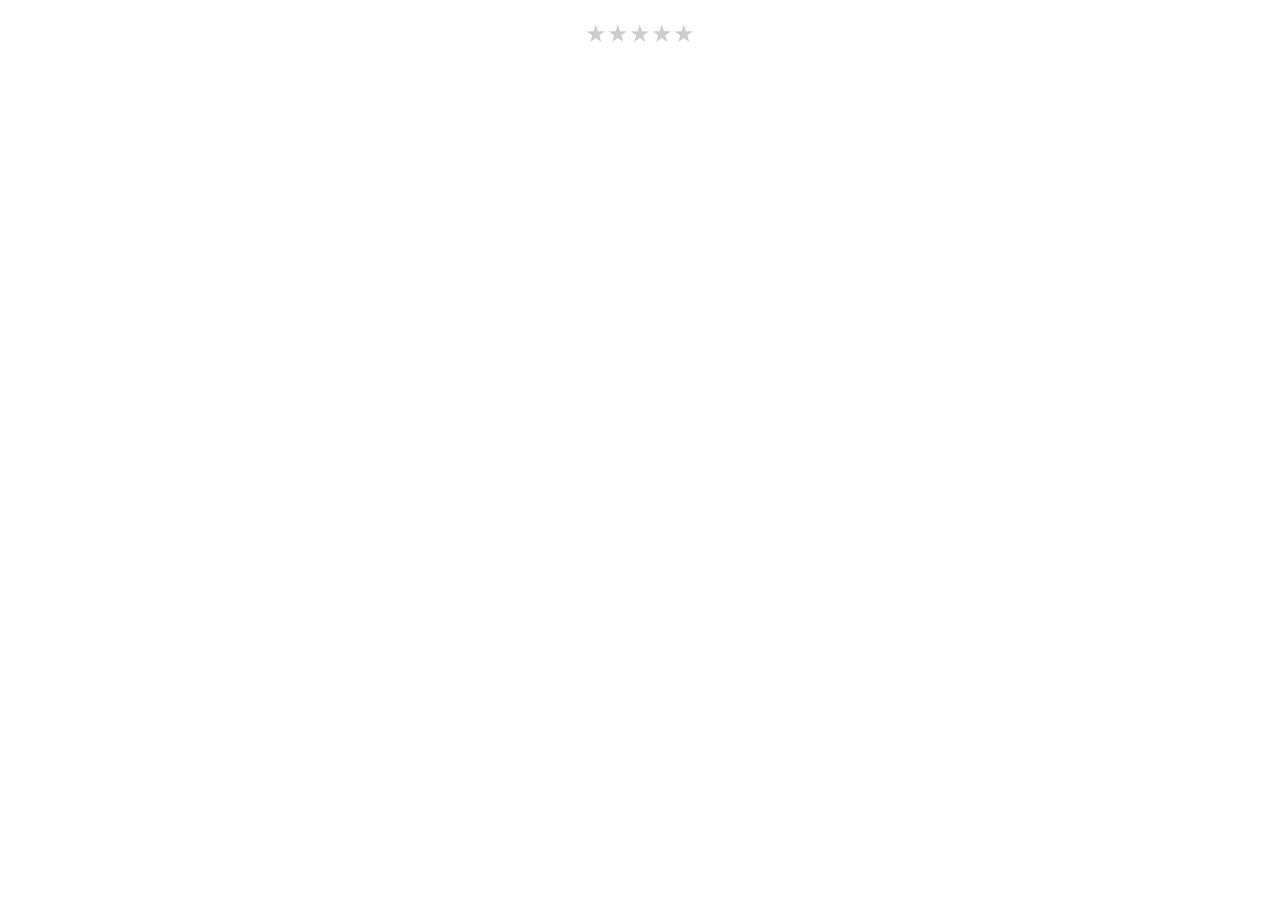
==== index.html @ 84747fa0 "Update index.html" ====
<!DOCTYPE html>
<html lang="en">
<head>
  <meta charset="UTF-8">
  <meta name="viewport" content="width=device-width, initial-scale=1.0">
  <style>
    .rating {
      display: flex;
      justify-content: center;
      margin: 20px;
    }

    .rating input {
      display: none;
    }

    .rating label {
      cursor: pointer;
      font-size: 24px;
      color: #ccc;
    }

    .rating label:before {
      content: '\2605'; /* Unicode character for a star */
    }

    .rating input:checked ~ label {
      color: #ffcc00;
    }
  </style>
</head>
<body>

  <div class="rating">
    <input type="radio" id="star5" name="rating" value="5" /><label for="star5"></label>
    <input type="radio" id="star4" name="rating" value="4" /><label for="star4"></label>
    <input type="radio" id="star3" name="rating" value="3" /><label for="star3"></label>
    <input type="radio" id="star2" name="rating" value="2" /><label for="star2"></label>
    <input type="radio" id="star1" name="rating" value="1" /><label for="star1"></label>
  </div>

  <script>
    const ratingInputs = document.querySelectorAll('.rating input');
    let selectedRating = 0;

    ratingInputs.forEach(input => {
      input.addEventListener('change', () => {
        selectedRating = input.value;
        console.log('Selected Rating:', selectedRating);
        // You can use the selectedRating variable for further processing
      });
    });
  </script>

</body>
</html>
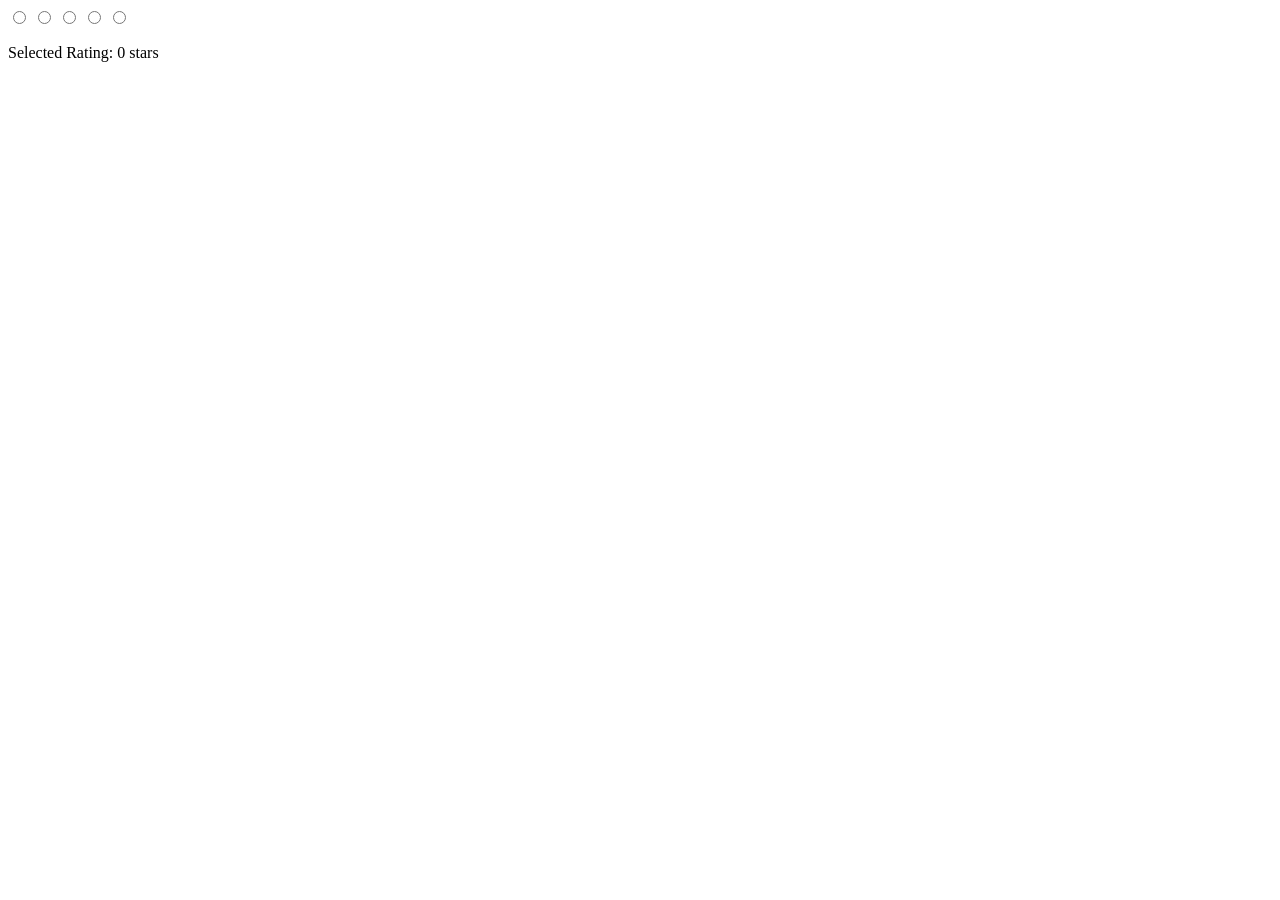
==== commit 8fcb1f5e: "Update index.html" ====
--- a/index.html
+++ b/index.html
@@ -3,31 +3,9 @@
 <head>
   <meta charset="UTF-8">
   <meta name="viewport" content="width=device-width, initial-scale=1.0">
-  <style>
-    .rating {
-      display: flex;
-      justify-content: center;
-      margin: 20px;
-    }
-
-    .rating input {
-      display: none;
-    }
-
-    .rating label {
-      cursor: pointer;
-      font-size: 24px;
-      color: #ccc;
-    }
-
-    .rating label:before {
-      content: '\2605'; /* Unicode character for a star */
-    }
-
-    .rating input:checked ~ label {
-      color: #ffcc00;
-    }
-  </style>
+  <link rel="stylesheet" href="style.css">
+  
+  
 </head>
 <body>
 
@@ -37,20 +15,12 @@
     <input type="radio" id="star3" name="rating" value="3" /><label for="star3"></label>
     <input type="radio" id="star2" name="rating" value="2" /><label for="star2"></label>
     <input type="radio" id="star1" name="rating" value="1" /><label for="star1"></label>
+    
   </div>
 
-  <script>
-    const ratingInputs = document.querySelectorAll('.rating input');
-    let selectedRating = 0;
-
-    ratingInputs.forEach(input => {
-      input.addEventListener('change', () => {
-        selectedRating = input.value;
-        console.log('Selected Rating:', selectedRating);
-        // You can use the selectedRating variable for further processing
-      });
-    });
-  </script>
+   </div>
+    <p id="selectedRating">Selected Rating: 0 stars</p>
+    <script src="script.js"></script>
 
 </body>
 </html>
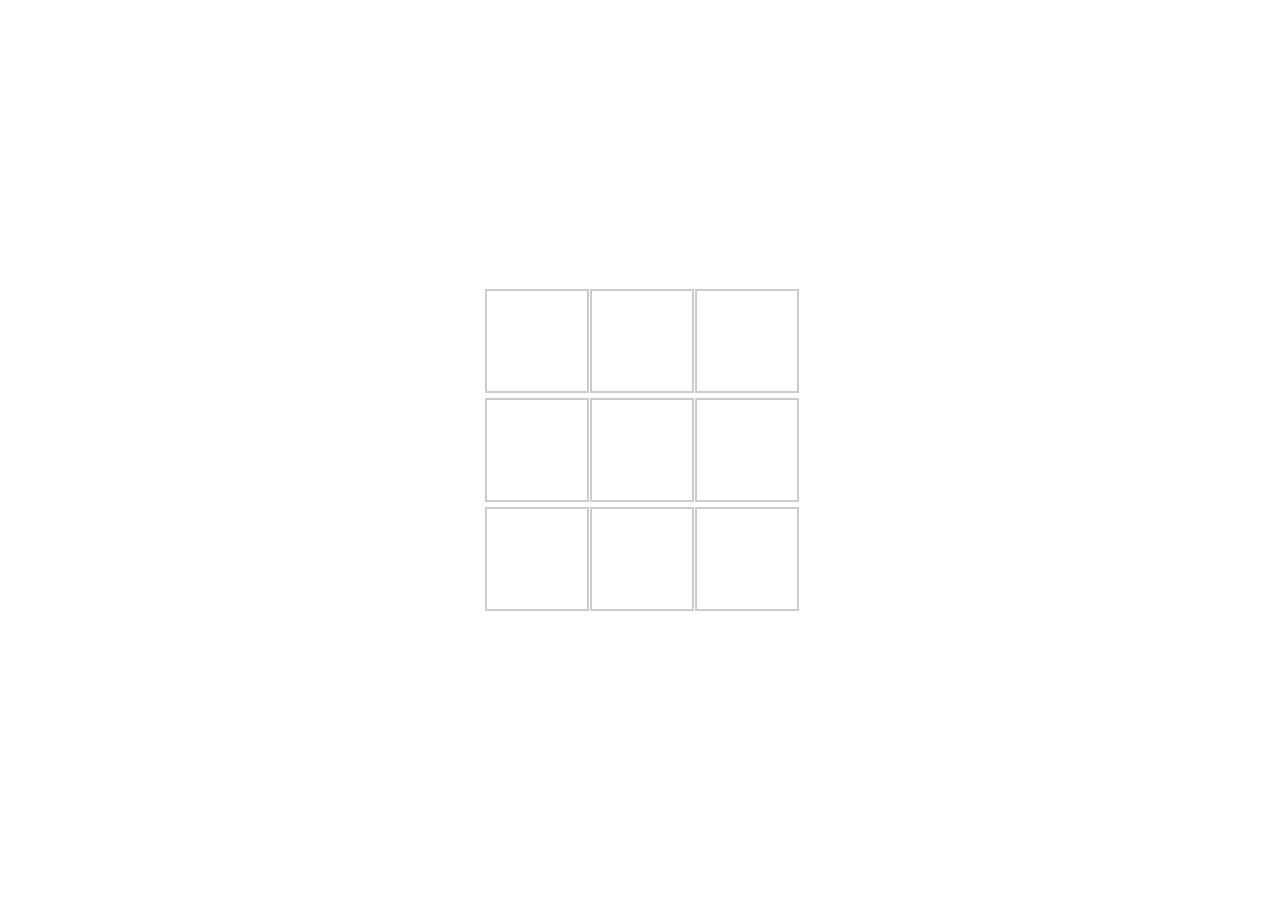
==== commit 59acd26b: "Update index.html" ====
--- a/index.html
+++ b/index.html
@@ -3,24 +3,22 @@
 <head>
   <meta charset="UTF-8">
   <meta name="viewport" content="width=device-width, initial-scale=1.0">
-  <link rel="stylesheet" href="style.css">
-  
-  
+  <link rel="stylesheet" href="styles.css">
+  <title>Tic-Tac-Toe</title>
 </head>
 <body>
-
-  <div class="rating">
-    <input type="radio" id="star5" name="rating" value="5" /><label for="star5"></label>
-    <input type="radio" id="star4" name="rating" value="4" /><label for="star4"></label>
-    <input type="radio" id="star3" name="rating" value="3" /><label for="star3"></label>
-    <input type="radio" id="star2" name="rating" value="2" /><label for="star2"></label>
-    <input type="radio" id="star1" name="rating" value="1" /><label for="star1"></label>
-    
+  <div id="board" class="board">
+    <div class="cell" data-index="0"></div>
+    <div class="cell" data-index="1"></div>
+    <div class="cell" data-index="2"></div>
+    <div class="cell" data-index="3"></div>
+    <div class="cell" data-index="4"></div>
+    <div class="cell" data-index="5"></div>
+    <div class="cell" data-index="6"></div>
+    <div class="cell" data-index="7"></div>
+    <div class="cell" data-index="8"></div>
   </div>
 
-   </div>
-    <p id="selectedRating">Selected Rating: 0 stars</p>
-    <script src="script.js"></script>
-
+  <script src="script.js"></script>
 </body>
 </html>
--- a/styles.css
+++ b/styles.css
@@ -0,0 +1,29 @@
+body {
+  display: flex;
+  justify-content: center;
+  align-items: center;
+  height: 100vh;
+  margin: 0;
+}
+
+.board {
+  display: grid;
+  grid-template-columns: repeat(3, 100px);
+  grid-gap: 5px;
+}
+
+.cell {
+  width: 100px;
+  height: 100px;
+  border: 2px solid #ccc;
+  display: flex;
+  align-items: center;
+  justify-content: center;
+  font-size: 24px;
+  cursor: pointer;
+}
+
+.cell:hover {
+  background-color: #f0f0f0;
+}
+
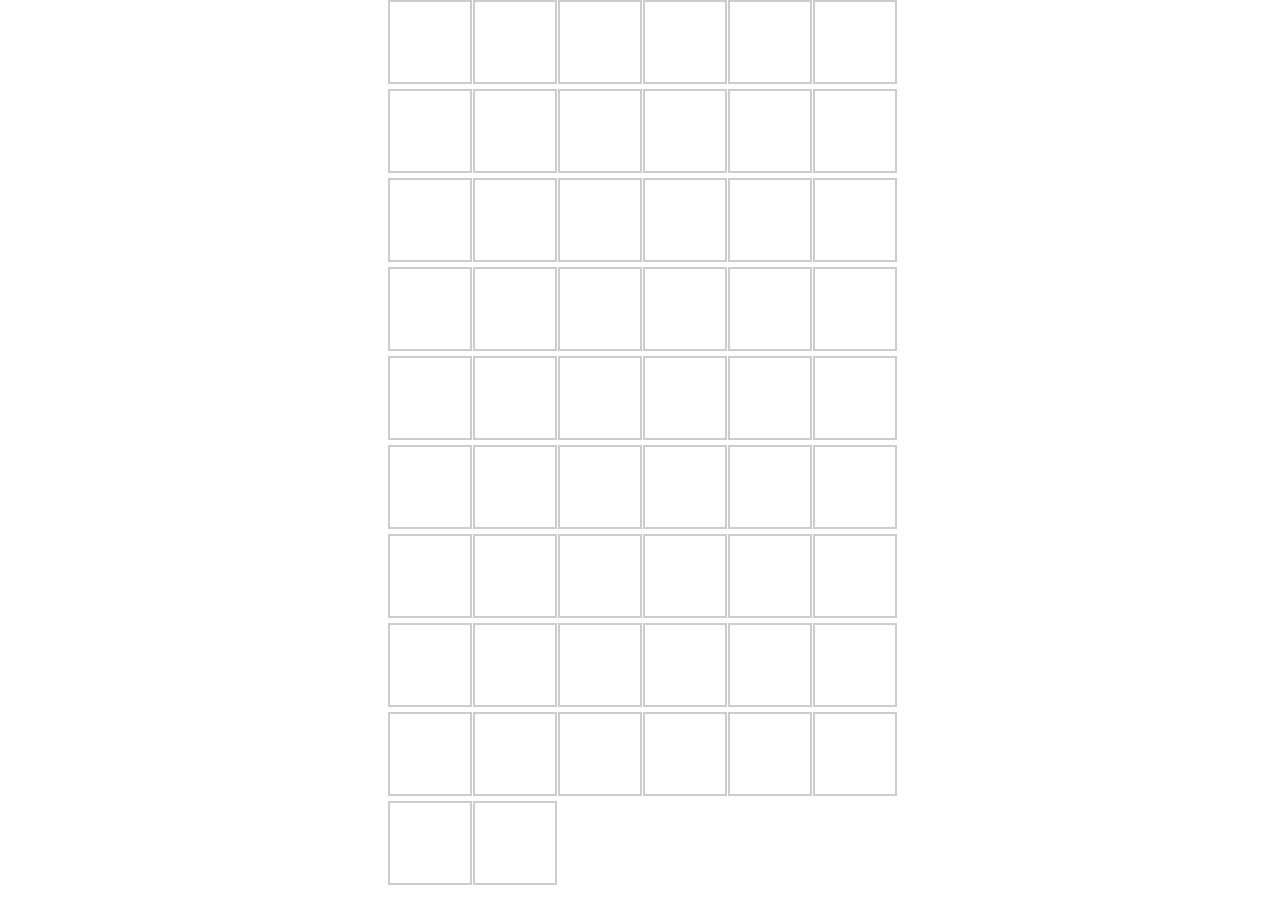
==== commit 7d9cce18: "Update index.html" ====
--- a/index.html
+++ b/index.html
@@ -4,10 +4,13 @@
   <meta charset="UTF-8">
   <meta name="viewport" content="width=device-width, initial-scale=1.0">
   <link rel="stylesheet" href="styles.css">
-  <title>Tic-Tac-Toe</title>
+  <title>Tic-Tac-Toe with Arka</title>
 </head>
 <body>
   <div id="board" class="board">
+    <!-- The 6x6 game board -->
+    <!-- Use data-index attribute to uniquely identify each cell -->
+    <!-- For simplicity, we use numbers to represent the positions -->
     <div class="cell" data-index="0"></div>
     <div class="cell" data-index="1"></div>
     <div class="cell" data-index="2"></div>
@@ -17,6 +20,53 @@
     <div class="cell" data-index="6"></div>
     <div class="cell" data-index="7"></div>
     <div class="cell" data-index="8"></div>
+    <div class="cell" data-index="9"></div>
+    <div class="cell" data-index="10"></div>
+    <div class="cell" data-index="11"></div>
+    <div class="cell" data-index="12"></div>
+    <div class="cell" data-index="13"></div>
+    <div class="cell" data-index="14"></div>
+    <div class="cell" data-index="15"></div>
+    <div class="cell" data-index="16"></div>
+    <div class="cell" data-index="17"></div>
+    <div class="cell" data-index="18"></div>
+    <div class="cell" data-index="19"></div>
+    <div class="cell" data-index="20"></div>
+    <div class="cell" data-index="21"></div>
+    <div class="cell" data-index="22"></div>
+    <div class="cell" data-index="23"></div>
+    <div class="cell" data-index="24"></div>
+    <div class="cell" data-index="25"></div>
+    <div class="cell" data-index="26"></div>
+    <div class="cell" data-index="27"></div>
+    <div class="cell" data-index="28"></div>
+    <div class="cell" data-index="29"></div>
+    <div class="cell" data-index="30"></div>
+    <div class="cell" data-index="31"></div>
+    <div class="cell" data-index="32"></div>
+    <div class="cell" data-index="33"></div>
+    <div class="cell" data-index="34"></div>
+    <div class="cell" data-index="35"></div>
+    <div class="cell" data-index="36"></div>
+    <div class="cell" data-index="37"></div>
+    <div class="cell" data-index="38"></div>
+    <div class="cell" data-index="39"></div>
+    <div class="cell" data-index="40"></div>
+    <div class="cell" data-index="41"></div>
+    <div class="cell" data-index="42"></div>
+    <div class="cell" data-index="43"></div>
+    <div class="cell" data-index="44"></div>
+    <div class="cell" data-index="45"></div>
+    <div class="cell" data-index="46"></div>
+    <div class="cell" data-index="47"></div>
+    <div class="cell" data-index="48"></div>
+    <div class="cell" data-index="49"></div>
+    <div class="cell" data-index="50"></div>
+    <div class="cell" data-index="51"></div>
+    <div class="cell" data-index="52"></div>
+    <div class="cell" data-index="53"></div>
+    <div class="cell" data-index="54"></div>
+    <div class="cell" data-index="55"></div>
   </div>
 
   <script src="script.js"></script>
--- a/styles.css
+++ b/styles.css
@@ -1,6 +1,6 @@
 body {
   display: flex;
-  justify-content: center;
+  flex-direction: column;
   align-items: center;
   height: 100vh;
   margin: 0;
@@ -8,22 +8,35 @@
 
 .board {
   display: grid;
-  grid-template-columns: repeat(3, 100px);
+  grid-template-columns: repeat(6, 80px);
   grid-gap: 5px;
+  margin-bottom: 20px;
 }
 
 .cell {
-  width: 100px;
-  height: 100px;
+  width: 80px;
+  height: 80px;
   border: 2px solid #ccc;
   display: flex;
   align-items: center;
   justify-content: center;
-  font-size: 24px;
+  font-size: 18px;
   cursor: pointer;
 }
 
 .cell:hover {
-  background-color: #f0f0f0;
+  background-color: #0d1117;
 }
 
+.info {
+  text-align: center;
+}
+
+#restartBtn {
+  margin-top: 10px;
+  padding: 5px 10px;
+  font-size: 14px;
+  cursor: pointer;
+}
+
+
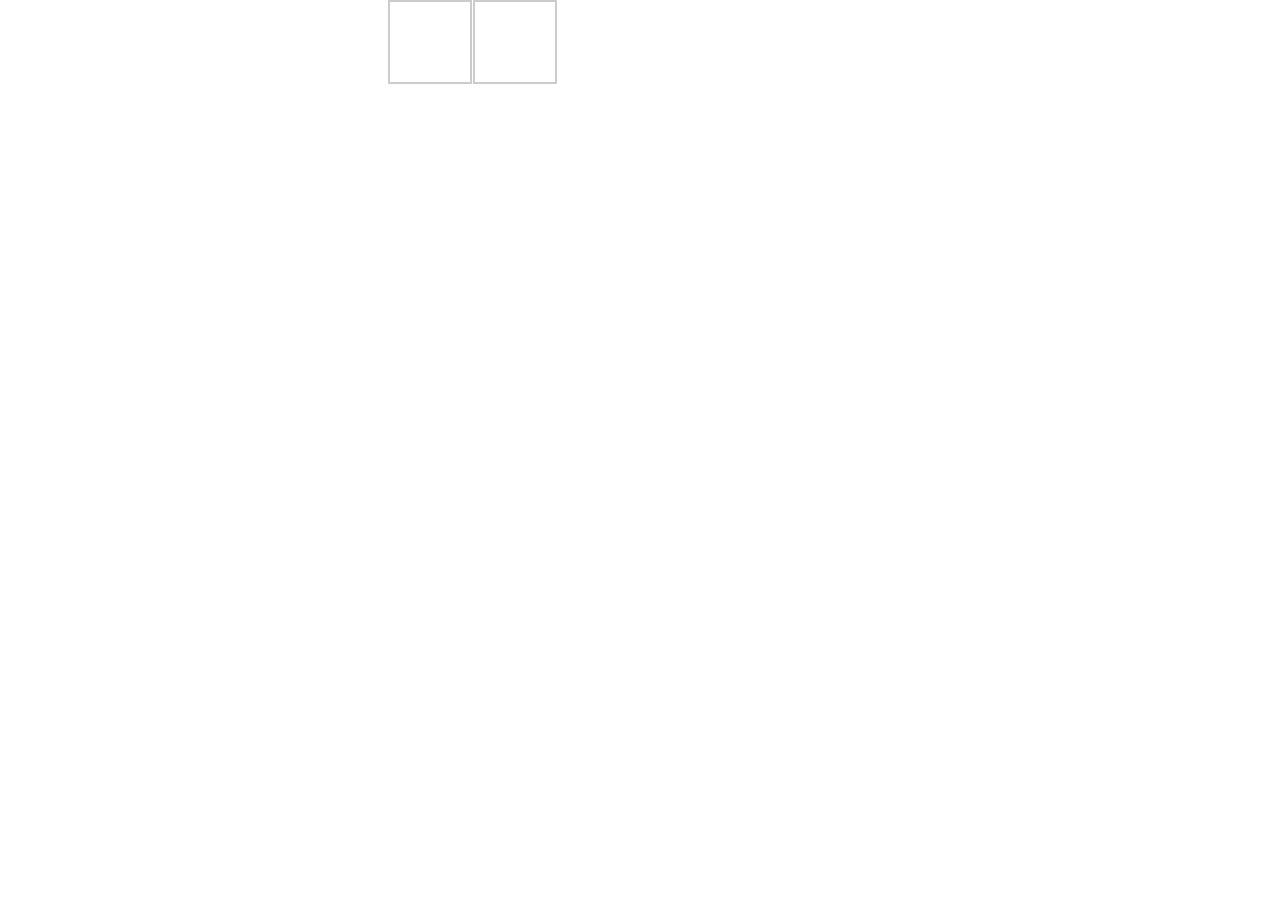
==== commit b636df3f: "Update index.html" ====
--- a/index.html
+++ b/index.html
@@ -9,66 +9,14 @@
 <body>
   <div id="board" class="board">
     <!-- The 6x6 game board -->
-    <!-- Use data-index attribute to uniquely identify each cell -->
-    <!-- For simplicity, we use numbers to represent the positions -->
-    <div class="cell" data-index="0"></div>
-    <div class="cell" data-index="1"></div>
-    <div class="cell" data-index="2"></div>
-    <div class="cell" data-index="3"></div>
-    <div class="cell" data-index="4"></div>
-    <div class="cell" data-index="5"></div>
-    <div class="cell" data-index="6"></div>
-    <div class="cell" data-index="7"></div>
-    <div class="cell" data-index="8"></div>
-    <div class="cell" data-index="9"></div>
-    <div class="cell" data-index="10"></div>
-    <div class="cell" data-index="11"></div>
-    <div class="cell" data-index="12"></div>
-    <div class="cell" data-index="13"></div>
-    <div class="cell" data-index="14"></div>
-    <div class="cell" data-index="15"></div>
-    <div class="cell" data-index="16"></div>
-    <div class="cell" data-index="17"></div>
-    <div class="cell" data-index="18"></div>
-    <div class="cell" data-index="19"></div>
-    <div class="cell" data-index="20"></div>
-    <div class="cell" data-index="21"></div>
-    <div class="cell" data-index="22"></div>
-    <div class="cell" data-index="23"></div>
-    <div class="cell" data-index="24"></div>
-    <div class="cell" data-index="25"></div>
-    <div class="cell" data-index="26"></div>
-    <div class="cell" data-index="27"></div>
-    <div class="cell" data-index="28"></div>
-    <div class="cell" data-index="29"></div>
-    <div class="cell" data-index="30"></div>
-    <div class="cell" data-index="31"></div>
-    <div class="cell" data-index="32"></div>
-    <div class="cell" data-index="33"></div>
-    <div class="cell" data-index="34"></div>
-    <div class="cell" data-index="35"></div>
-    <div class="cell" data-index="36"></div>
-    <div class="cell" data-index="37"></div>
-    <div class="cell" data-index="38"></div>
-    <div class="cell" data-index="39"></div>
-    <div class="cell" data-index="40"></div>
-    <div class="cell" data-index="41"></div>
-    <div class="cell" data-index="42"></div>
-    <div class="cell" data-index="43"></div>
-    <div class="cell" data-index="44"></div>
-    <div class="cell" data-index="45"></div>
-    <div class="cell" data-index="46"></div>
-    <div class="cell" data-index="47"></div>
-    <div class="cell" data-index="48"></div>
-    <div class="cell" data-index="49"></div>
-    <div class="cell" data-index="50"></div>
-    <div class="cell" data-index="51"></div>
-    <div class="cell" data-index="52"></div>
-    <div class="cell" data-index="53"></div>
-    <div class="cell" data-index="54"></div>
-    <div class="cell" data-index="55"></div>
+    <!-- Use data-row and data-col attributes to uniquely identify each cell -->
+    <div class="cell" data-row="0" data-col="0"></div>
+    <!-- ... (other cells) ... -->
+    <div class="cell" data-row="5" data-col="5"></div>
   </div>
 
   <script src="script.js"></script>
 </body>
 </html>
+
+ 
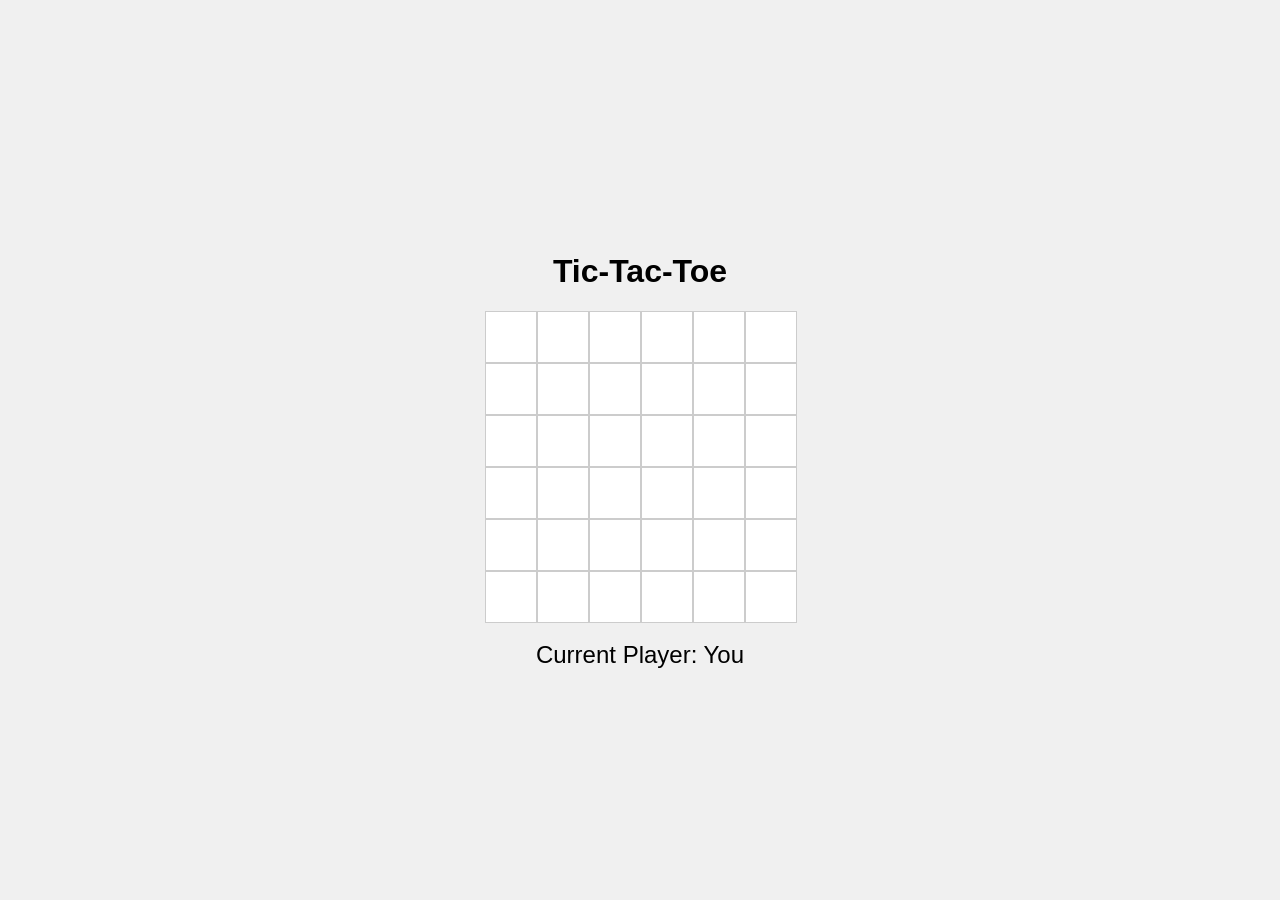
==== commit 3e607d20: "Update index.html" ====
--- a/index.html
+++ b/index.html
@@ -4,19 +4,14 @@
   <meta charset="UTF-8">
   <meta name="viewport" content="width=device-width, initial-scale=1.0">
   <link rel="stylesheet" href="styles.css">
-  <title>Tic-Tac-Toe with Arka</title>
+  <title>Tic-Tac-Toe Game</title>
 </head>
 <body>
-  <div id="board" class="board">
-    <!-- The 6x6 game board -->
-    <!-- Use data-row and data-col attributes to uniquely identify each cell -->
-    <div class="cell" data-row="0" data-col="0"></div>
-    <!-- ... (other cells) ... -->
-    <div class="cell" data-row="5" data-col="5"></div>
+  <div class="game-container">
+    <h1>Tic-Tac-Toe</h1>
+    <div id="game-board" class="board"></div>
+    <div id="status-message" class="status-message"></div>
   </div>
-
   <script src="script.js"></script>
 </body>
 </html>
-
- 
--- a/styles.css
+++ b/styles.css
@@ -1,42 +1,42 @@
 body {
+  font-family: 'Arial', sans-serif;
+  margin: 0;
   display: flex;
-  flex-direction: column;
   align-items: center;
+  justify-content: center;
   height: 100vh;
-  margin: 0;
+  background-color: #f0f0f0;
+}
+
+.game-container {
+  text-align: center;
 }
 
 .board {
   display: grid;
-  grid-template-columns: repeat(6, 80px);
-  grid-gap: 5px;
-  margin-bottom: 20px;
+  grid-template-columns: repeat(6, 50px);
+  grid-template-rows: repeat(6, 50px);
+  gap: 2px;
+  margin: 20px auto;
 }
 
 .cell {
-  width: 80px;
-  height: 80px;
-  border: 2px solid #ccc;
+  width: 50px;
+  height: 50px;
+  border: 1px solid #ccc;
   display: flex;
   align-items: center;
   justify-content: center;
-  font-size: 18px;
+  font-size: 1.2em;
   cursor: pointer;
+  background-color: #fff;
 }
 
 .cell:hover {
-  background-color: #0d1117;
+  background-color: #e0e0e0;
 }
 
-.info {
-  text-align: center;
+.status-message {
+  font-size: 1.5em;
+  margin-top: 20px;
 }
-
-#restartBtn {
-  margin-top: 10px;
-  padding: 5px 10px;
-  font-size: 14px;
-  cursor: pointer;
-}
-
-
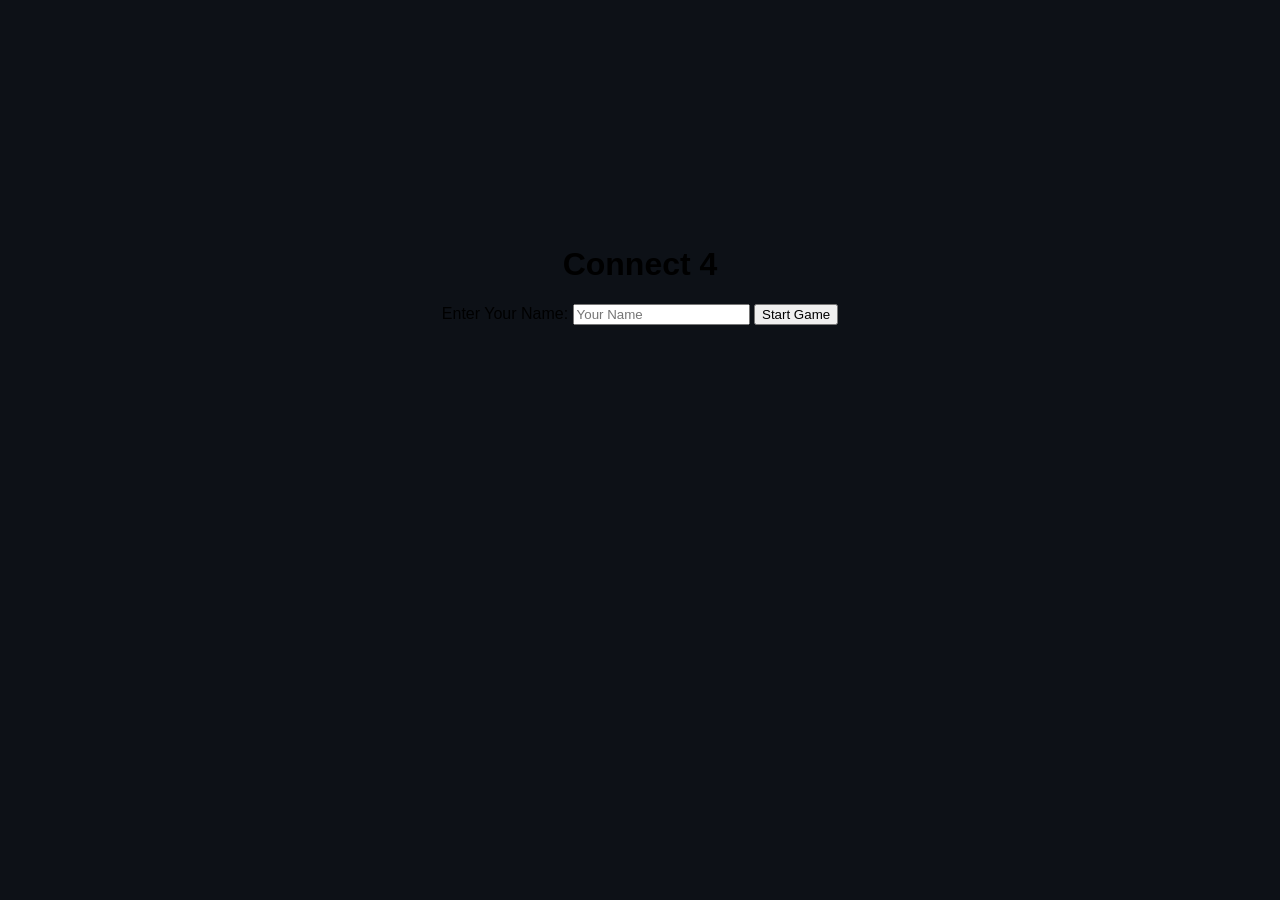
==== commit 655d6dfb: "Update index.html" ====
--- a/index.html
+++ b/index.html
@@ -4,13 +4,19 @@
   <meta charset="UTF-8">
   <meta name="viewport" content="width=device-width, initial-scale=1.0">
   <link rel="stylesheet" href="styles.css">
-  <title>Tic-Tac-Toe Game</title>
+  <title>Connect 4 Game</title>
 </head>
 <body>
   <div class="game-container">
-    <h1>Tic-Tac-Toe</h1>
+    <h1>Connect 4</h1>
+    <label for="player-name">Enter Your Name: </label>
+    <input type="text" id="player-name" placeholder="Your Name">
+    <button id="start-game">Start Game</button>
     <div id="game-board" class="board"></div>
     <div id="status-message" class="status-message"></div>
+    <div id="player-score" class="score"></div>
+    <div id="arka-score" class="score"></div>
+    <div id="leaderboard" class="leaderboard"></div>
   </div>
   <script src="script.js"></script>
 </body>
--- a/styles.css
+++ b/styles.css
@@ -5,8 +5,10 @@
   align-items: center;
   justify-content: center;
   height: 100vh;
-  background-color: #f0f0f0;
+  background-color: #0d1117;
+  animation: fadeIn 1s ease-in-out; /* Add a fade-in animation */
 }
+
 
 .game-container {
   text-align: center;
@@ -40,3 +42,26 @@
   font-size: 1.5em;
   margin-top: 20px;
 }
+/* Styling for the leaderboard */
+.leaderboard {
+  margin-top: 20px;
+}
+@keyframes fadeIn {
+  from {
+    opacity: 0;
+  }
+  to {
+    opacity: 1;
+  }
+}
+
+.game-container {
+  text-align: center;
+}
+
+/* Rest of your styling... */
+
+.leaderboard-item {
+  margin-bottom: 10px;
+  font-size: 1.2em;
+}
